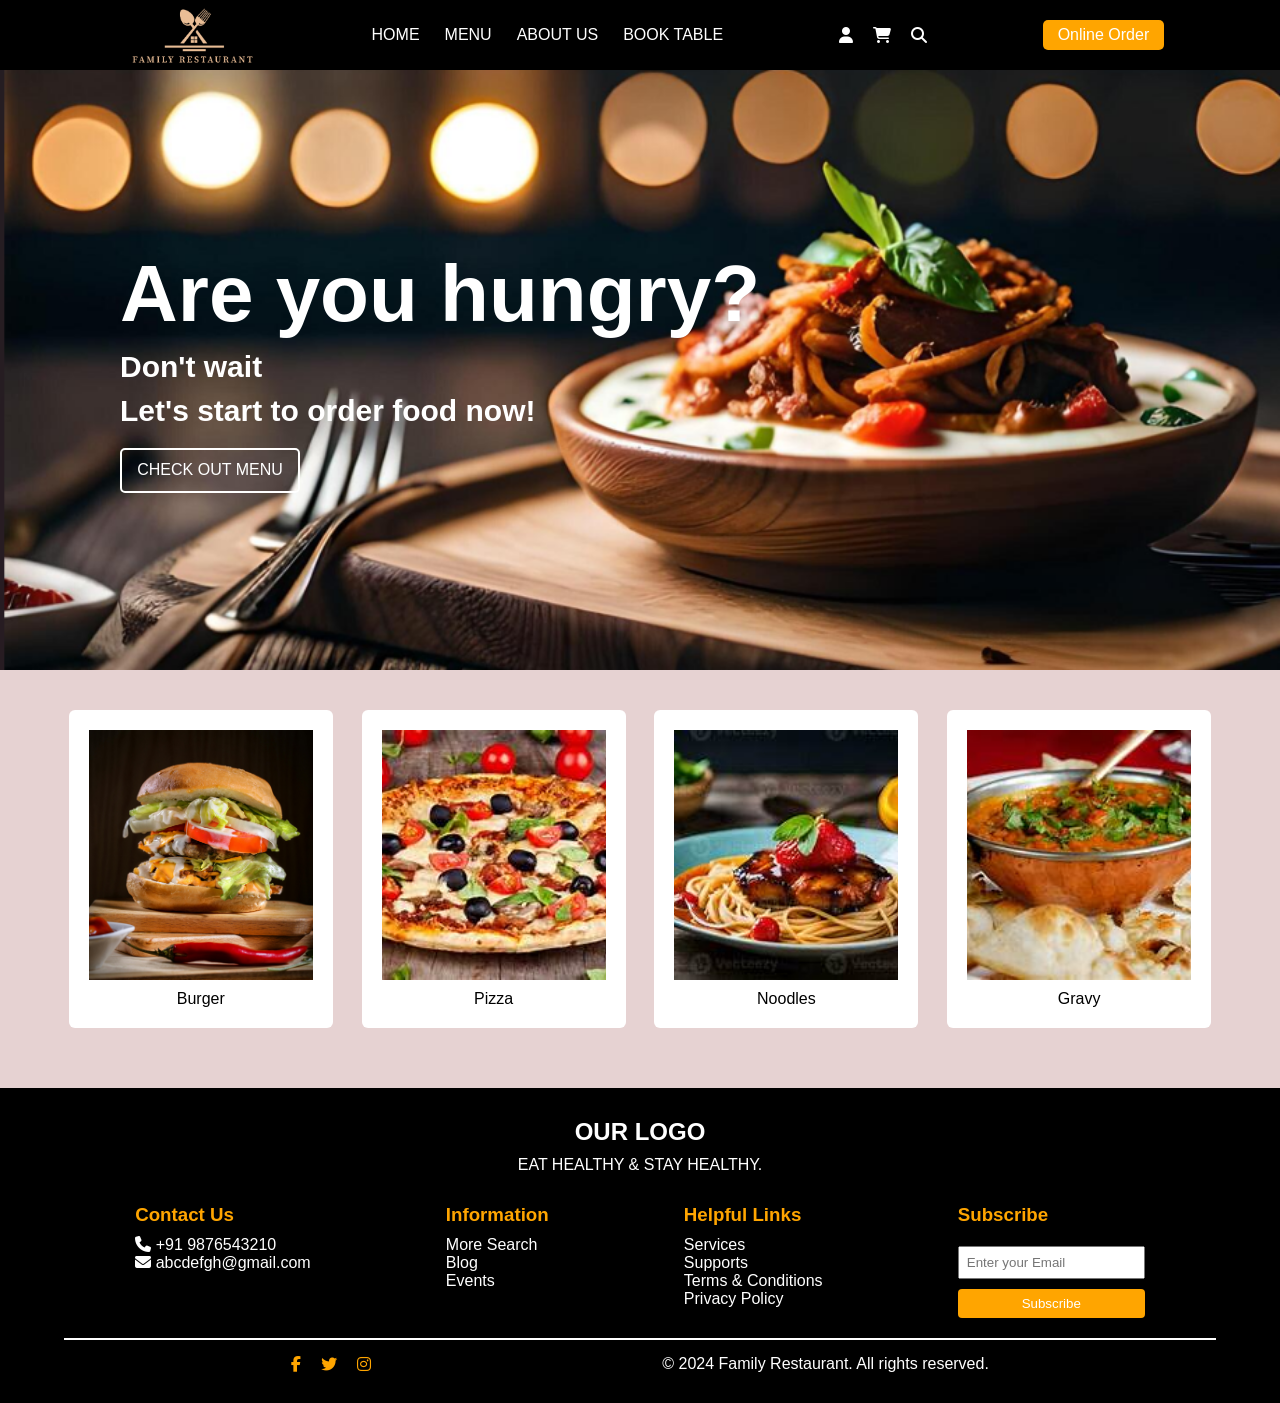
==== index.html @ 336c685c "Updated website and added responsive design" ====
<!DOCTYPE html>
<html lang="en">
<head>
<link rel="icon" type="image/x-icon" href="browsrelogo.png">
<meta charset="UTF-8">
<meta name="viewport" content="width=device-width, initial-scale=1.0">

<link rel="stylesheet"
href="https://cdnjs.cloudflare.com/ajax/libs/font-awesome/6.5.1/css/all.min.css">

<link rel="stylesheet" href="style.css">

<title>Family Restaurant</title>
</head>

<body>

<header>
<div class="nav-bar">

<div class="logo-container"></div>

<div class="nav-details">
<a href="index.html">HOME</a>
<a href="menu.html">MENU</a>
<a href="about.html">ABOUT US</a>
<a href="tablebooking.html">BOOK TABLE</a>
</div>

<div class="nav-icons">
<i class="fa-solid fa-user"></i>
<i class="fa-solid fa-cart-shopping"></i>
<i class="fa-solid fa-magnifying-glass"></i>
</div>

<div class="nav-order">
<p>Online Order</p>
</div>

</div>
</header>


<!-- HERO SECTION -->

<div class="hero-section">

<div class="hero-content">

<h1 class="para1">Are you hungry?</h1>

<h3 class="para2">Don't wait</h3>

<h3 class="para3">Let's start to order food now!</h3>

<div class="hero-menu">
<a href="menu.html">CHECK OUT MENU</a>
</div>

</div>

</div>


<!-- FOOD SECTION -->

<div class="foods-section">

<div class="box">
<div class="img" style="background-image:url('food/burger.jpg')"></div>
<p>Burger</p>
</div>

<div class="box">
<div class="img" style="background-image:url('food/pizza.jpg')"></div>
<p>Pizza</p>
</div>

<div class="box">
<div class="img" style="background-image:url('food/noodles.jpg')"></div>
<p>Noodles</p>
</div>

<div class="box">
<div class="img" style="background-image:url('food/gravy.jpg')"></div>
<p>Gravy</p>
</div>

</div>


<!-- FOOTER -->

<footer>

<div class="footer-logo">
<h2>OUR LOGO</h2>
<p>EAT HEALTHY & STAY HEALTHY.</p>
</div>


<div class="footer-details">

<div>
<h3>Contact Us</h3>
<p><i class="fa-solid fa-phone"></i> +91 9876543210</p>
<p><i class="fa-solid fa-envelope"></i> abcdefgh@gmail.com</p>
</div>

<div>
<h3>Information</h3>
<p>More Search</p>
<p>Blog</p>
<p>Events</p>
</div>

<div>
<h3>Helpful Links</h3>
<p>Services</p>
<p>Supports</p>
<p>Terms & Conditions</p>
<p>Privacy Policy</p>
</div>

<div class="subscribe">
<h3>Subscribe</h3>
<input type="text" placeholder="Enter your Email">
<button class="butsub">Subscribe</button>
</div>

</div>

<hr class="line">

<div class="footer-end">

<div class="icons">
<i class="fa-brands fa-facebook-f"></i>
<i class="fa-brands fa-twitter"></i>
<i class="fa-brands fa-instagram"></i>
</div>

<p>© 2024 Family Restaurant. All rights reserved.</p>

</div>

</footer>

</body>
</html>
---- style.css ----
*{
margin:0;
padding:0;
box-sizing:border-box;
font-family:Arial, Helvetica, sans-serif;
}


/* NAVBAR */

.nav-bar{
height:70px;
width:100%;
background:black;
display:flex;
align-items:center;
justify-content:space-evenly;
}

.logo-container{
background-image:url('logos/logo.png');
background-size:cover;
height:70px;
width:140px;
}

.nav-details{
color:white;
display:flex;
gap:25px;
}

.nav-details a{
color:white;
text-decoration:none;
}

.nav-details a:hover{
border:1px solid white;
padding:3px;
border-radius:4px;
}

.nav-icons{
color:white;
display:flex;
gap:20px;
}

.nav-icons i:hover{
color:orange;
cursor:pointer;
}

.nav-order{
background:orange;
padding:6px 15px;
border-radius:5px;
color:white;
cursor:pointer;
}


/* HERO */

.hero-section{
height:600px;
background-image:url('heroimages/hero-img.png');
background-size:cover;
background-position:center;
display:flex;
align-items:center;
}

.hero-content{
color:white;
margin-left:120px;
}

.para1{
font-size:80px;
font-weight:bold;
}

.para2{
font-size:30px;
margin-top:10px;
}

.para3{
font-size:30px;
margin-top:10px;
}

.hero-menu{
border:2px solid white;
width:180px;
height:45px;
margin-top:20px;
display:flex;
align-items:center;
justify-content:center;
border-radius:5px;
}

.hero-menu a{
color:white;
text-decoration:none;
}

.hero-menu:hover{
background:white;
}

.hero-menu:hover a{
color:black;
}


/* FOOD SECTION */

.foods-section{
display:flex;
justify-content:space-evenly;
flex-wrap:wrap;
padding:40px;
background:#e6d2d2;
}

.box{
width:22%;
background:white;
padding:20px;
border-radius:6px;
text-align:center;
margin-bottom:20px;
}

.img{
height:250px;
width:100%;
background-size:cover;
background-position:center;
margin-bottom:10px;
}

.box:hover{
box-shadow:0 5px 20px rgba(0,0,0,0.3);
cursor:pointer;
}


/* FOOTER */

footer{
background:black;
color:white;
padding:30px 0;
}

.footer-logo{
text-align:center;
}

.footer-logo p{
margin-top:10px;
}

.footer-details{
display:flex;
justify-content:space-evenly;
margin-top:30px;
flex-wrap:wrap;
}

footer h3{
color:orange;
margin-bottom:10px;
}

.subscribe{
display:flex;
flex-direction:column;
gap:10px;
}

.subscribe input{
padding:7px;
}

.butsub{
background:orange;
border:none;
padding:7px;
color:white;
border-radius:4px;
cursor:pointer;
}

.butsub:hover{
background:white;
color:black;
}

.line{
margin-top:20px;
border:1px solid white;
width:90%;
margin-left:auto;
margin-right:auto;
}

.footer-end{
display:flex;
justify-content:space-evenly;
align-items:center;
margin-top:15px;
flex-wrap:wrap;
}

.icons{
display:flex;
gap:20px;
}

.icons i{
color:orange;
}


/* RESPONSIVE DESIGN */

@media(max-width:900px){

.nav-bar{
flex-wrap:wrap;
height:auto;
padding:10px;
}

.nav-details{
width:100%;
justify-content:center;
margin:10px 0;
}

.hero-content{
margin-left:40px;
}

.para1{
font-size:50px;
}

}


@media(max-width:600px){

.nav-bar{
flex-direction:column;
gap:10px;
}

.nav-details{
flex-wrap:wrap;
gap:15px;
}

.hero-section{
height:auto;
padding:60px 20px;
text-align:center;
}

.hero-content{
margin-left:0;
}

.para1{
font-size:40px;
}

.para2,
.para3{
font-size:20px;
}

.foods-section{
flex-direction:column;
align-items:center;
}

.box{
width:90%;
}

.footer-details{
flex-direction:column;
align-items:center;
text-align:center;
gap:20px;
}

.footer-end{
flex-direction:column;
gap:10px;
}

}
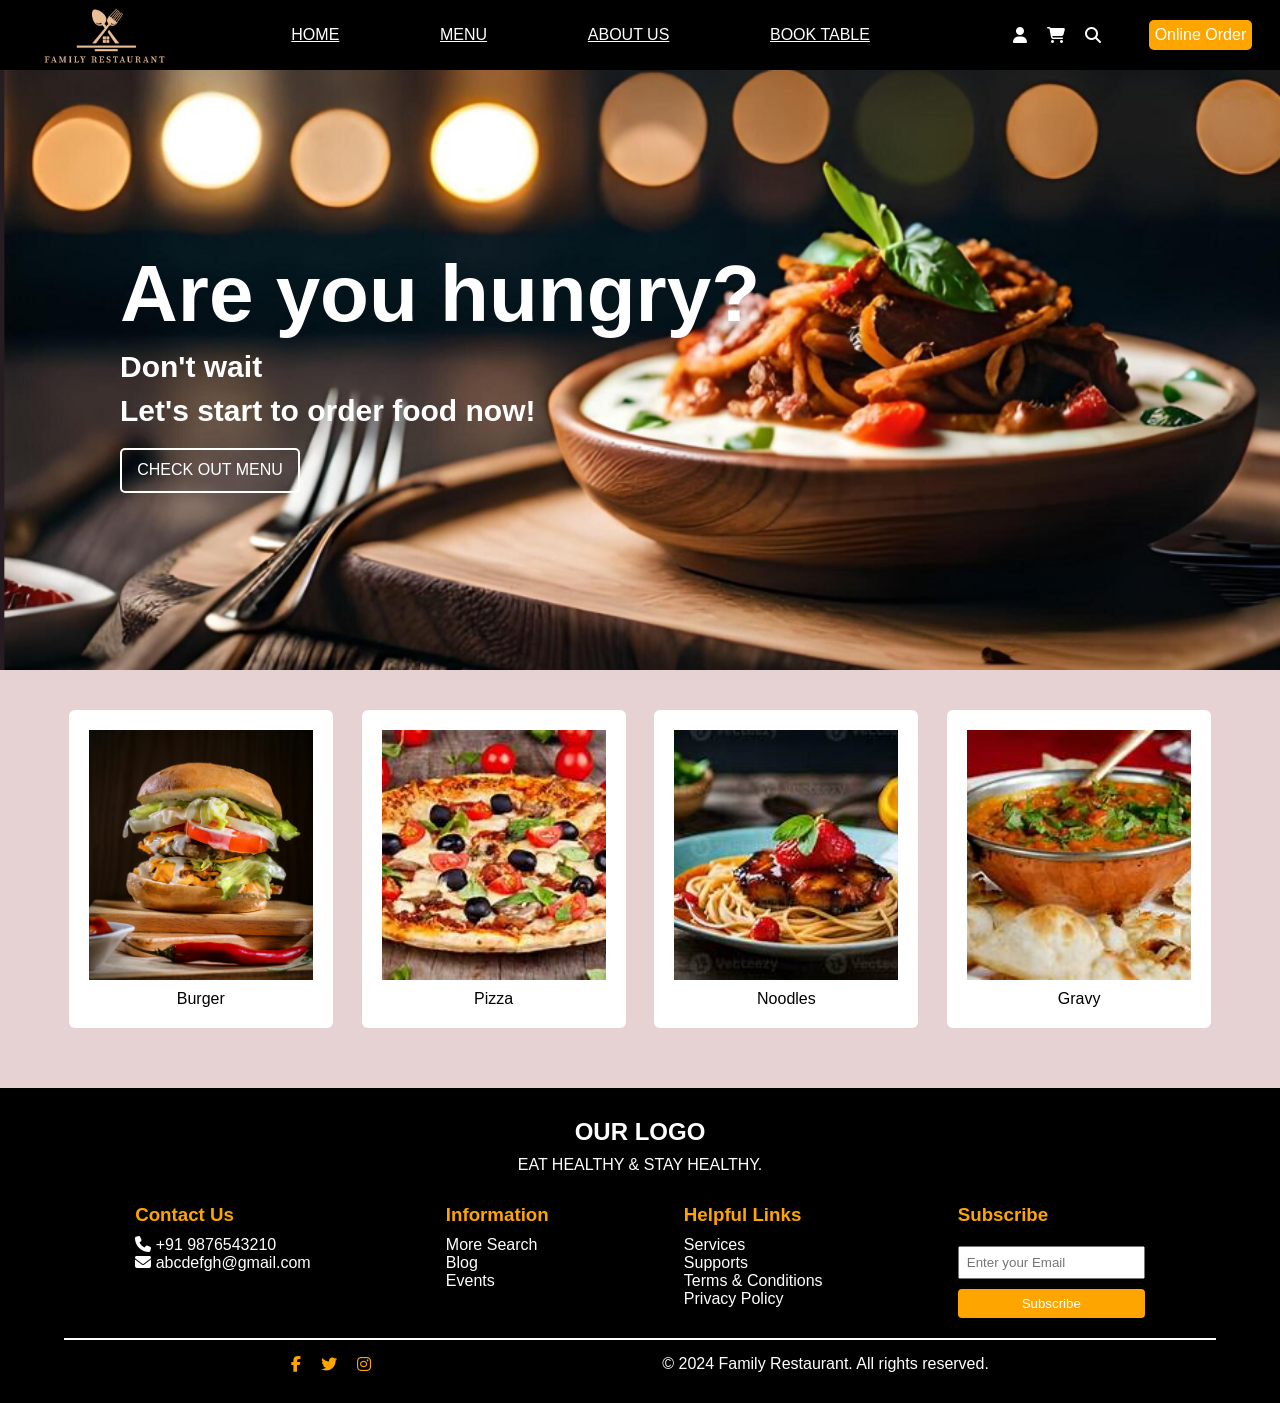
==== commit c56c0fa1: "Updated website and added responsive design" ====
--- a/index.html
+++ b/index.html
@@ -16,29 +16,24 @@
 <body>
 
 <header>
-<div class="nav-bar">
-
-<div class="logo-container"></div>
-
-<div class="nav-details">
-<a href="index.html">HOME</a>
-<a href="menu.html">MENU</a>
-<a href="about.html">ABOUT US</a>
-<a href="tablebooking.html">BOOK TABLE</a>
-</div>
-
-<div class="nav-icons">
-<i class="fa-solid fa-user"></i>
-<i class="fa-solid fa-cart-shopping"></i>
-<i class="fa-solid fa-magnifying-glass"></i>
-</div>
-
-<div class="nav-order">
-<p>Online Order</p>
-</div>
-
-</div>
-</header>
+        <div class="nav-bar">
+           <div class="logo-container"></div>
+           <div class="nav-details">
+              <a href="index.html">HOME</a>
+              <a target="_blank" href="menu.html">MENU</a>
+              <a target="_blank" href="about.html">ABOUT US</a>
+              <a target="_blank" href="tablebooking.html">BOOK TABLE</a>
+           </div>
+           <div class="nav-icons">
+                <i class="fa-solid fa-user"></i>
+                <i class="fa-solid fa-cart-shopping"></i>
+                <i class="fa-solid fa-magnifying-glass"></i>
+           </div>
+           <div class="nav-order">
+                <p>Online Order</p>
+           </div>
+        </div>   
+    </header>
 
 
 <!-- HERO SECTION -->
--- a/style.css
+++ b/style.css
@@ -9,55 +9,60 @@
 /* NAVBAR */
 
 .nav-bar{
-height:70px;
-width:100%;
-background:black;
-display:flex;
-align-items:center;
-justify-content:space-evenly;
-}
-
+    height: 70px;
+    width: 100%;
+    background-color: black;
+    display: flex;
+    align-items: center;
+    justify-content: space-evenly;
+}
 .logo-container{
-background-image:url('logos/logo.png');
-background-size:cover;
-height:70px;
-width:140px;
-}
-
+    background-image: url('logos/logo.png');
+    background-size: cover;
+    height: 70px;
+    width: 140px;
+}
 .nav-details{
-color:white;
-display:flex;
-gap:25px;
-}
-
+    color: white;
+    width: 60%;
+    display: flex;
+    justify-content: space-evenly;
+    gap:6px;
+}
 .nav-details a{
-color:white;
-text-decoration:none;
-}
-
+    color: white;
+}
 .nav-details a:hover{
-border:1px solid white;
-padding:3px;
-border-radius:4px;
-}
-
+    cursor:pointer;
+    border: 1px solid white;
+    padding:2px;
+    border-radius: 4px;
+}
 .nav-icons{
-color:white;
-display:flex;
-gap:20px;
-}
-
+    color: white;
+    display: flex;
+    justify-content: space-evenly;
+    width: 10%;  
+}
 .nav-icons i:hover{
-color:orange;
-cursor:pointer;
-}
-
+    cursor: pointer;
+    color:chocolate;
+}
 .nav-order{
-background:orange;
-padding:6px 15px;
-border-radius:5px;
-color:white;
-cursor:pointer;
+    color: white;
+    background-color: orange;
+    height: 30px;
+    width: 8%;
+    border-radius: 5px;
+}
+.nav-order p{
+    text-align: center;
+    line-height: 30px;
+    margin: 0;
+}
+.nav-order:hover{
+    cursor:pointer;
+    color: chocolate;
 }
 
 
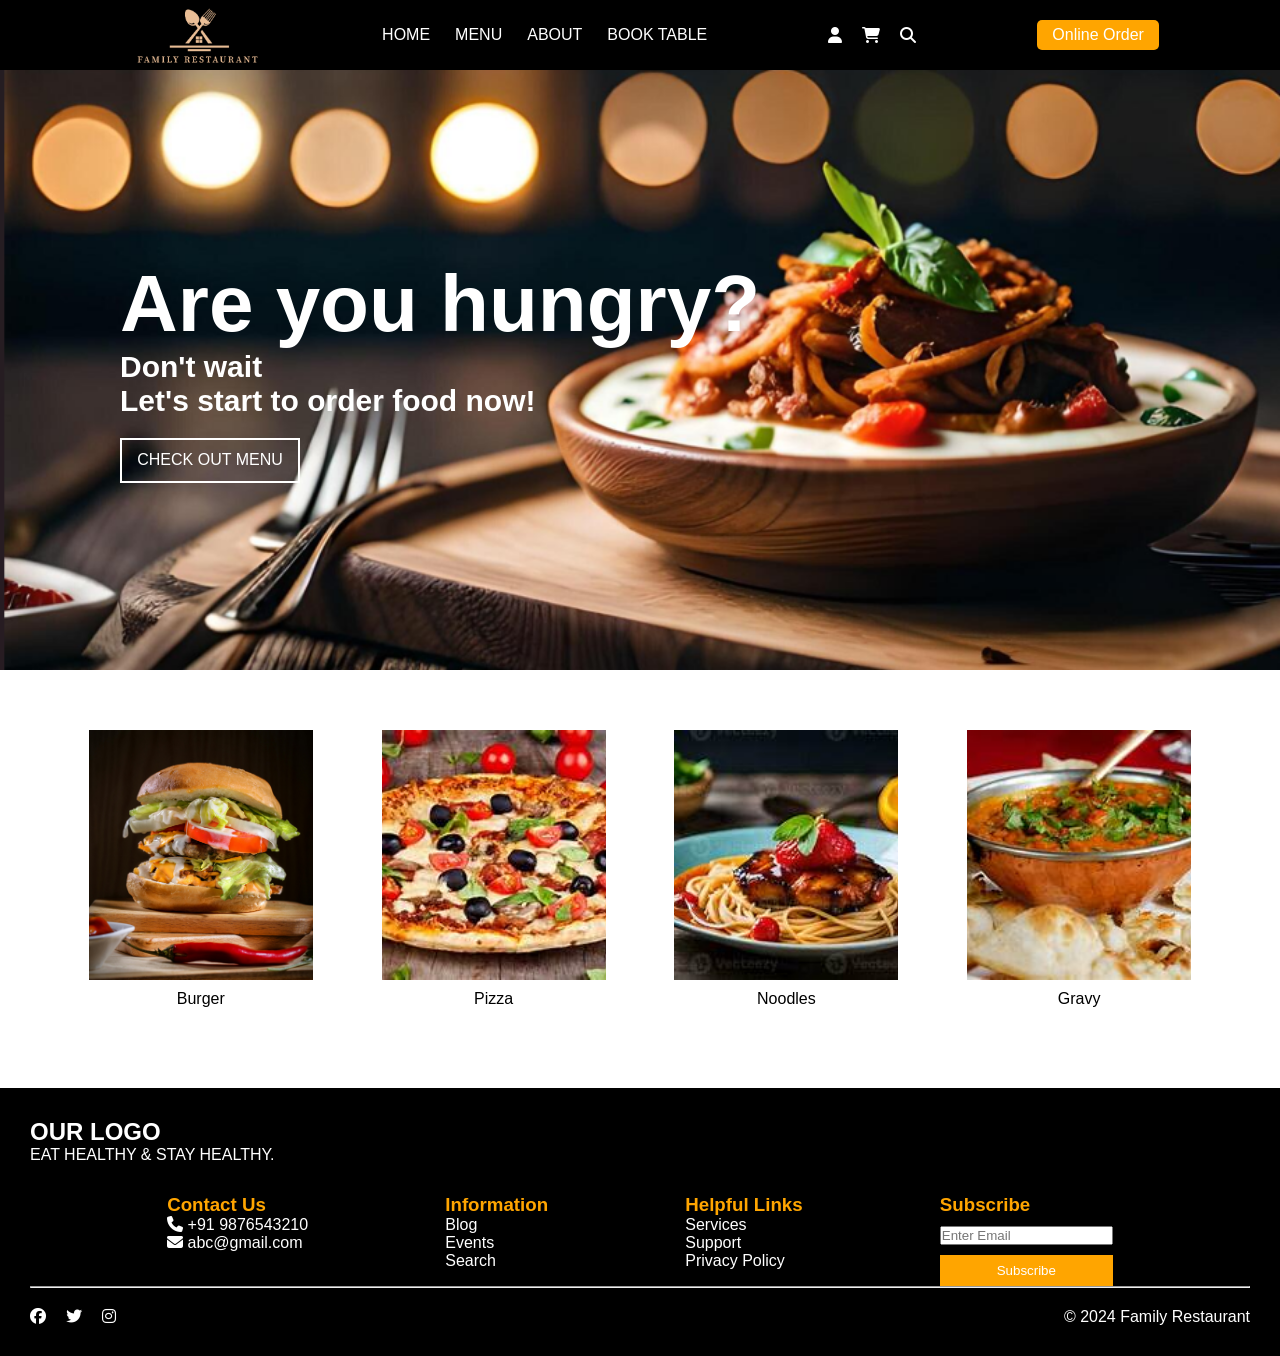
==== commit 9cf0e5be: "Updated website and added responsive design" ====
--- a/index.html
+++ b/index.html
@@ -1,39 +1,51 @@
 <!DOCTYPE html>
 <html lang="en">
+
 <head>
-<link rel="icon" type="image/x-icon" href="browsrelogo.png">
 <meta charset="UTF-8">
 <meta name="viewport" content="width=device-width, initial-scale=1.0">
+
+<title>Family Restaurant</title>
+
+<link rel="stylesheet" href="style.css">
 
 <link rel="stylesheet"
 href="https://cdnjs.cloudflare.com/ajax/libs/font-awesome/6.5.1/css/all.min.css">
 
-<link rel="stylesheet" href="style.css">
-
-<title>Family Restaurant</title>
 </head>
 
 <body>
 
 <header>
-        <div class="nav-bar">
-           <div class="logo-container"></div>
-           <div class="nav-details">
-              <a href="index.html">HOME</a>
-              <a target="_blank" href="menu.html">MENU</a>
-              <a target="_blank" href="about.html">ABOUT US</a>
-              <a target="_blank" href="tablebooking.html">BOOK TABLE</a>
-           </div>
-           <div class="nav-icons">
-                <i class="fa-solid fa-user"></i>
-                <i class="fa-solid fa-cart-shopping"></i>
-                <i class="fa-solid fa-magnifying-glass"></i>
-           </div>
-           <div class="nav-order">
-                <p>Online Order</p>
-           </div>
-        </div>   
-    </header>
+
+<div class="nav-bar">
+
+<div class="logo-container"></div>
+
+<div class="menu-toggle" id="mobile-menu">
+<i class="fas fa-bars"></i>
+</div>
+
+<div class="nav-details" id="nav-links">
+<a href="#">HOME</a>
+<a href="#">MENU</a>
+<a href="#">ABOUT</a>
+<a href="#">BOOK TABLE</a>
+</div>
+
+<div class="nav-icons">
+<i class="fa-solid fa-user"></i>
+<i class="fa-solid fa-cart-shopping"></i>
+<i class="fa-solid fa-magnifying-glass"></i>
+</div>
+
+<div class="nav-order">
+<p>Online Order</p>
+</div>
+
+</div>
+
+</header>
 
 
 <!-- HERO SECTION -->
@@ -49,7 +61,7 @@
 <h3 class="para3">Let's start to order food now!</h3>
 
 <div class="hero-menu">
-<a href="menu.html">CHECK OUT MENU</a>
+<a href="#">CHECK OUT MENU</a>
 </div>
 
 </div>
@@ -93,53 +105,53 @@
 <p>EAT HEALTHY & STAY HEALTHY.</p>
 </div>
 
-
 <div class="footer-details">
 
 <div>
 <h3>Contact Us</h3>
 <p><i class="fa-solid fa-phone"></i> +91 9876543210</p>
-<p><i class="fa-solid fa-envelope"></i> abcdefgh@gmail.com</p>
+<p><i class="fa-solid fa-envelope"></i> abc@gmail.com</p>
 </div>
 
 <div>
 <h3>Information</h3>
-<p>More Search</p>
 <p>Blog</p>
 <p>Events</p>
+<p>Search</p>
 </div>
 
 <div>
 <h3>Helpful Links</h3>
 <p>Services</p>
-<p>Supports</p>
-<p>Terms & Conditions</p>
+<p>Support</p>
 <p>Privacy Policy</p>
 </div>
 
 <div class="subscribe">
 <h3>Subscribe</h3>
-<input type="text" placeholder="Enter your Email">
+<input type="text" placeholder="Enter Email">
 <button class="butsub">Subscribe</button>
 </div>
 
 </div>
 
-<hr class="line">
+<hr>
 
 <div class="footer-end">
 
 <div class="icons">
-<i class="fa-brands fa-facebook-f"></i>
+<i class="fa-brands fa-facebook"></i>
 <i class="fa-brands fa-twitter"></i>
 <i class="fa-brands fa-instagram"></i>
 </div>
 
-<p>© 2024 Family Restaurant. All rights reserved.</p>
+<p>© 2024 Family Restaurant</p>
 
 </div>
 
 </footer>
 
+<script src="script.js"></script>
+
 </body>
 </html>
--- a/style.css
+++ b/style.css
@@ -2,67 +2,57 @@
 margin:0;
 padding:0;
 box-sizing:border-box;
-font-family:Arial, Helvetica, sans-serif;
+font-family:Arial;
 }
 
 
 /* NAVBAR */
 
 .nav-bar{
-    height: 70px;
-    width: 100%;
-    background-color: black;
-    display: flex;
-    align-items: center;
-    justify-content: space-evenly;
-}
+height:70px;
+width:100%;
+background:black;
+display:flex;
+align-items:center;
+justify-content:space-evenly;
+position:relative;
+}
+
 .logo-container{
-    background-image: url('logos/logo.png');
-    background-size: cover;
-    height: 70px;
-    width: 140px;
-}
+background-image:url('logos/logo.png');
+background-size:cover;
+height:70px;
+width:140px;
+}
+
 .nav-details{
-    color: white;
-    width: 60%;
-    display: flex;
-    justify-content: space-evenly;
-    gap:6px;
-}
+display:flex;
+gap:25px;
+}
+
 .nav-details a{
-    color: white;
-}
-.nav-details a:hover{
-    cursor:pointer;
-    border: 1px solid white;
-    padding:2px;
-    border-radius: 4px;
-}
+color:white;
+text-decoration:none;
+}
+
 .nav-icons{
-    color: white;
-    display: flex;
-    justify-content: space-evenly;
-    width: 10%;  
-}
-.nav-icons i:hover{
-    cursor: pointer;
-    color:chocolate;
-}
+display:flex;
+gap:20px;
+color:white;
+}
+
 .nav-order{
-    color: white;
-    background-color: orange;
-    height: 30px;
-    width: 8%;
-    border-radius: 5px;
-}
-.nav-order p{
-    text-align: center;
-    line-height: 30px;
-    margin: 0;
-}
-.nav-order:hover{
-    cursor:pointer;
-    color: chocolate;
+background:orange;
+padding:6px 15px;
+border-radius:5px;
+color:white;
+}
+
+.menu-toggle{
+display:none;
+color:white;
+font-size:25px;
+cursor:pointer;
 }
 
 
@@ -78,34 +68,30 @@
 }
 
 .hero-content{
-color:white;
 margin-left:120px;
+color:white;
 }
 
 .para1{
 font-size:80px;
-font-weight:bold;
 }
 
 .para2{
 font-size:30px;
-margin-top:10px;
 }
 
 .para3{
 font-size:30px;
-margin-top:10px;
 }
 
 .hero-menu{
 border:2px solid white;
 width:180px;
 height:45px;
+display:flex;
+align-items:center;
+justify-content:center;
 margin-top:20px;
-display:flex;
-align-items:center;
-justify-content:center;
-border-radius:5px;
 }
 
 .hero-menu a{
@@ -113,113 +99,69 @@
 text-decoration:none;
 }
 
-.hero-menu:hover{
-background:white;
-}
-
-.hero-menu:hover a{
-color:black;
-}
-
 
 /* FOOD SECTION */
 
 .foods-section{
 display:flex;
 justify-content:space-evenly;
+padding:40px;
 flex-wrap:wrap;
-padding:40px;
-background:#e6d2d2;
 }
 
 .box{
 width:22%;
 background:white;
+text-align:center;
 padding:20px;
 border-radius:6px;
-text-align:center;
 margin-bottom:20px;
 }
 
 .img{
 height:250px;
-width:100%;
 background-size:cover;
 background-position:center;
 margin-bottom:10px;
 }
 
-.box:hover{
-box-shadow:0 5px 20px rgba(0,0,0,0.3);
-cursor:pointer;
-}
-
 
 /* FOOTER */
 
 footer{
 background:black;
 color:white;
-padding:30px 0;
-}
-
-.footer-logo{
-text-align:center;
-}
-
-.footer-logo p{
-margin-top:10px;
+padding:30px;
 }
 
 .footer-details{
 display:flex;
 justify-content:space-evenly;
+flex-wrap:wrap;
 margin-top:30px;
-flex-wrap:wrap;
 }
 
 footer h3{
 color:orange;
-margin-bottom:10px;
 }
 
 .subscribe{
 display:flex;
 flex-direction:column;
 gap:10px;
-}
-
-.subscribe input{
-padding:7px;
 }
 
 .butsub{
 background:orange;
 border:none;
-padding:7px;
-color:white;
-border-radius:4px;
-cursor:pointer;
-}
-
-.butsub:hover{
-background:white;
-color:black;
-}
-
-.line{
+padding:8px;
+color:white;
+}
+
+.footer-end{
+display:flex;
+justify-content:space-between;
 margin-top:20px;
-border:1px solid white;
-width:90%;
-margin-left:auto;
-margin-right:auto;
-}
-
-.footer-end{
-display:flex;
-justify-content:space-evenly;
-align-items:center;
-margin-top:15px;
 flex-wrap:wrap;
 }
 
@@ -228,48 +170,40 @@
 gap:20px;
 }
 
-.icons i{
-color:orange;
-}
-
-
-/* RESPONSIVE DESIGN */
-
-@media(max-width:900px){
-
-.nav-bar{
-flex-wrap:wrap;
-height:auto;
-padding:10px;
+
+/* MOBILE RESPONSIVE */
+
+@media(max-width:768px){
+
+.menu-toggle{
+display:block;
+position:absolute;
+right:20px;
+top:20px;
 }
 
 .nav-details{
+display:none;
+flex-direction:column;
+background:black;
+position:absolute;
+top:70px;
 width:100%;
-justify-content:center;
-margin:10px 0;
-}
-
-.hero-content{
-margin-left:40px;
-}
-
-.para1{
-font-size:50px;
-}
-
-}
-
-
-@media(max-width:600px){
-
-.nav-bar{
-flex-direction:column;
-gap:10px;
-}
-
-.nav-details{
-flex-wrap:wrap;
-gap:15px;
+left:0;
+text-align:center;
+padding:15px 0;
+}
+
+.nav-details.active{
+display:flex;
+}
+
+.nav-icons{
+display:none;
+}
+
+.nav-order{
+display:none;
 }
 
 .hero-section{
@@ -283,10 +217,13 @@
 }
 
 .para1{
-font-size:40px;
-}
-
-.para2,
+font-size:45px;
+}
+
+.para2{
+font-size:20px;
+}
+
 .para3{
 font-size:20px;
 }
@@ -302,13 +239,13 @@
 
 .footer-details{
 flex-direction:column;
-align-items:center;
 text-align:center;
 gap:20px;
 }
 
 .footer-end{
 flex-direction:column;
+align-items:center;
 gap:10px;
 }
 
@@ -319,4 +256,3 @@
 
 
 
-
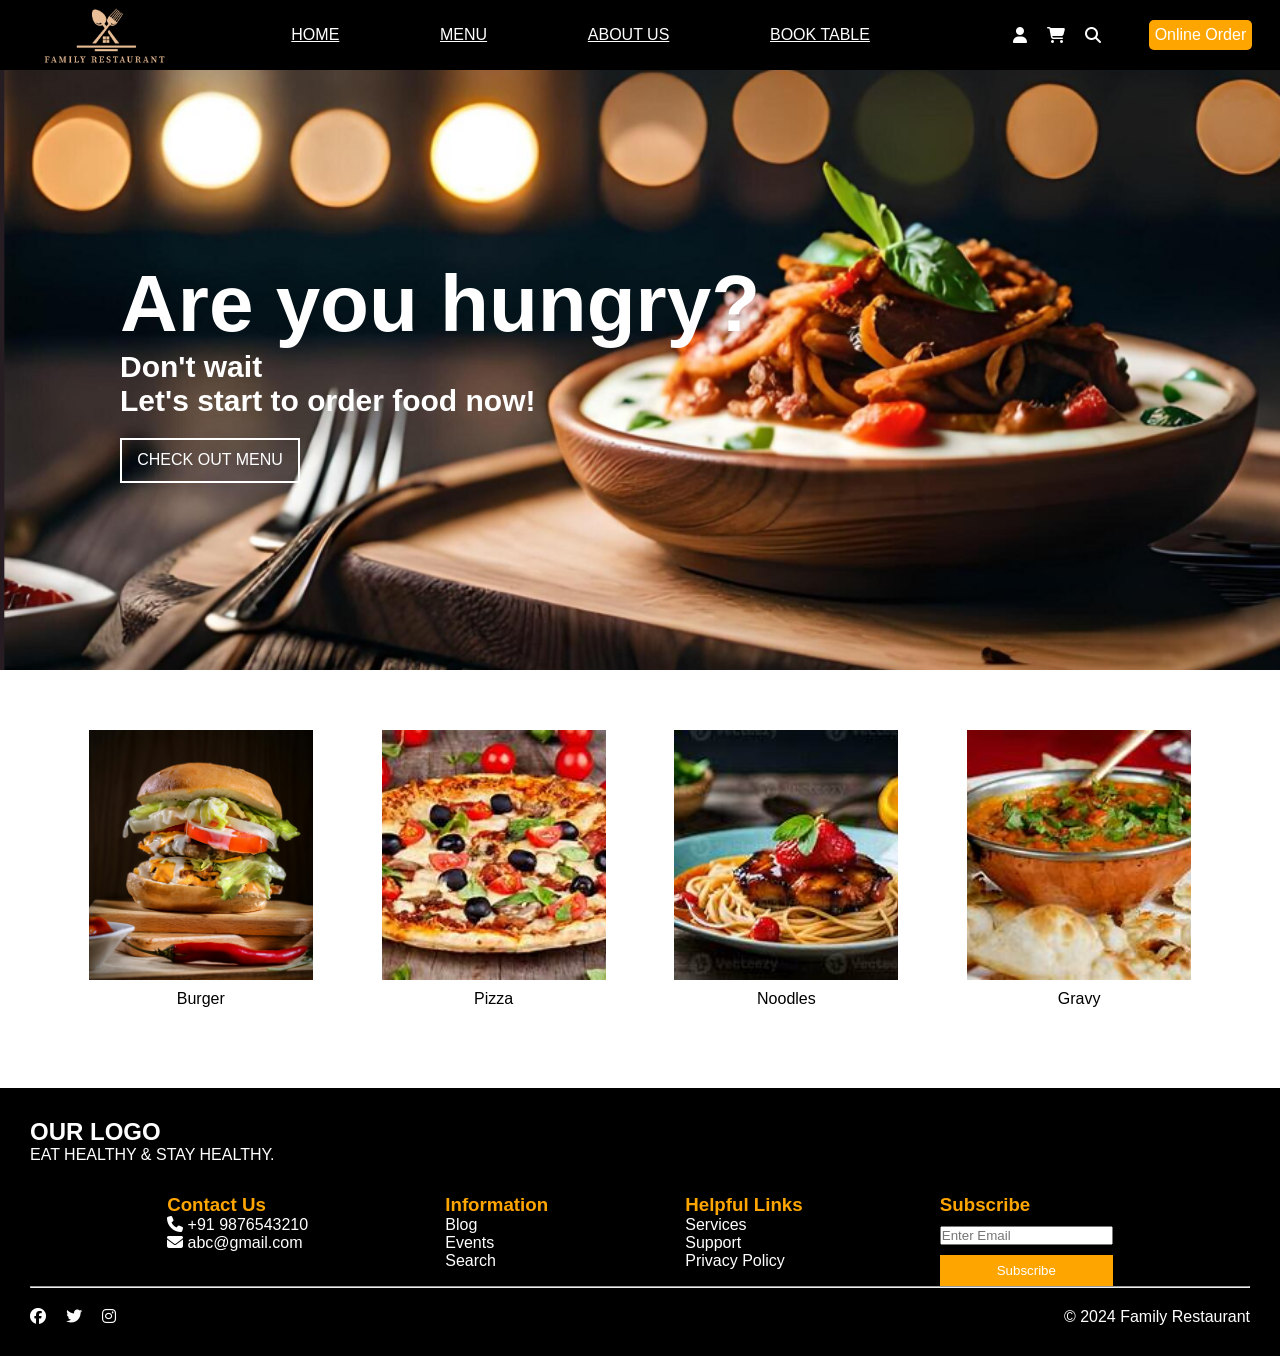
==== commit b077ccf8: "Updated website and added responsive design" ====
--- a/index.html
+++ b/index.html
@@ -17,35 +17,24 @@
 <body>
 
 <header>
-
-<div class="nav-bar">
-
-<div class="logo-container"></div>
-
-<div class="menu-toggle" id="mobile-menu">
-<i class="fas fa-bars"></i>
-</div>
-
-<div class="nav-details" id="nav-links">
-<a href="#">HOME</a>
-<a href="#">MENU</a>
-<a href="#">ABOUT</a>
-<a href="#">BOOK TABLE</a>
-</div>
-
-<div class="nav-icons">
-<i class="fa-solid fa-user"></i>
-<i class="fa-solid fa-cart-shopping"></i>
-<i class="fa-solid fa-magnifying-glass"></i>
-</div>
-
-<div class="nav-order">
-<p>Online Order</p>
-</div>
-
-</div>
-
-</header>
+        <div class="nav-bar">
+           <div class="logo-container"></div>
+           <div class="nav-details">
+              <a href="index.html">HOME</a>
+              <a href="menu.html">MENU</a>
+              <a href="about.html">ABOUT US</a>
+              <a href="tablebooking.html">BOOK TABLE</a>
+           </div>
+           <div class="nav-icons">
+                <i class="fa-solid fa-user"></i>
+                <i class="fa-solid fa-cart-shopping"></i>
+                <i class="fa-solid fa-magnifying-glass"></i>
+           </div>
+           <div class="nav-order">
+                <p>Online Order</p>
+           </div>
+        </div>   
+    </header>
 
 
 <!-- HERO SECTION -->
--- a/style.css
+++ b/style.css
@@ -9,50 +9,60 @@
 /* NAVBAR */
 
 .nav-bar{
-height:70px;
-width:100%;
-background:black;
-display:flex;
-align-items:center;
-justify-content:space-evenly;
-position:relative;
-}
-
+    height: 70px;
+    width: 100%;
+    background-color: black;
+    display: flex;
+    align-items: center;
+    justify-content: space-evenly;
+}
 .logo-container{
-background-image:url('logos/logo.png');
-background-size:cover;
-height:70px;
-width:140px;
-}
-
+    background-image: url('logos/logo.png');
+    background-size: cover;
+    height: 70px;
+    width: 140px;
+}
 .nav-details{
-display:flex;
-gap:25px;
-}
-
+    color: white;
+    width: 60%;
+    display: flex;
+    justify-content: space-evenly;
+    gap:6px;
+}
 .nav-details a{
-color:white;
-text-decoration:none;
-}
-
+    color: white;
+}
+.nav-details a:hover{
+    cursor:pointer;
+    border: 1px solid white;
+    padding:2px;
+    border-radius: 4px;
+}
 .nav-icons{
-display:flex;
-gap:20px;
-color:white;
-}
-
+    color: white;
+    display: flex;
+    justify-content: space-evenly;
+    width: 10%;  
+}
+.nav-icons i:hover{
+    cursor: pointer;
+    color:chocolate;
+}
 .nav-order{
-background:orange;
-padding:6px 15px;
-border-radius:5px;
-color:white;
-}
-
-.menu-toggle{
-display:none;
-color:white;
-font-size:25px;
-cursor:pointer;
+    color: white;
+    background-color: orange;
+    height: 30px;
+    width: 8%;
+    border-radius: 5px;
+}
+.nav-order p{
+    text-align: center;
+    line-height: 30px;
+    margin: 0;
+}
+.nav-order:hover{
+    cursor:pointer;
+    color: chocolate;
 }
 
 
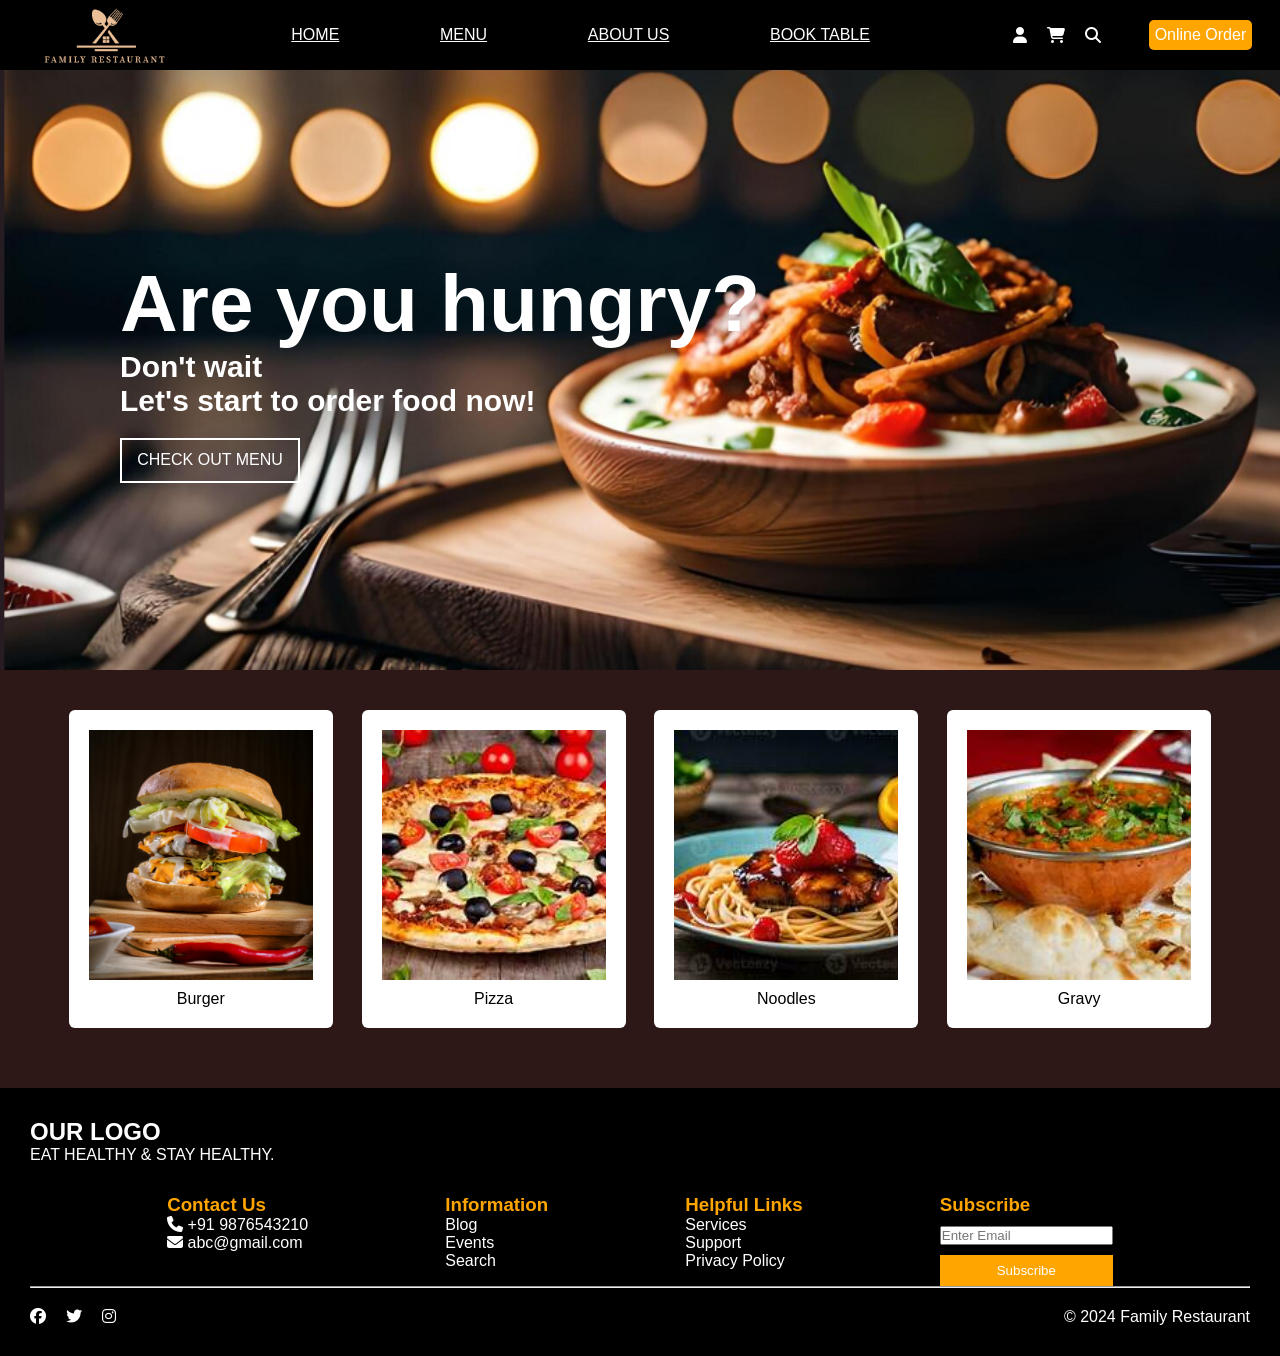
==== commit 70ea0852: "bug fixed" ====
--- a/index.html
+++ b/index.html
@@ -21,9 +21,9 @@
            <div class="logo-container"></div>
            <div class="nav-details">
               <a href="index.html">HOME</a>
-              <a href="menu.html">MENU</a>
-              <a href="about.html">ABOUT US</a>
-              <a href="tablebooking.html">BOOK TABLE</a>
+              <a target="_blank" href="menu.html">MENU</a>
+              <a target="_blank" href="about.html">ABOUT US</a>
+              <a target="_blank" href="tablebooking.html">BOOK TABLE</a>
            </div>
            <div class="nav-icons">
                 <i class="fa-solid fa-user"></i>
--- a/style.css
+++ b/style.css
@@ -113,6 +113,7 @@
 /* FOOD SECTION */
 
 .foods-section{
+background-color: rgb(46, 23, 23);
 display:flex;
 justify-content:space-evenly;
 padding:40px;
@@ -263,6 +264,3 @@
 
 
 
-
-
-
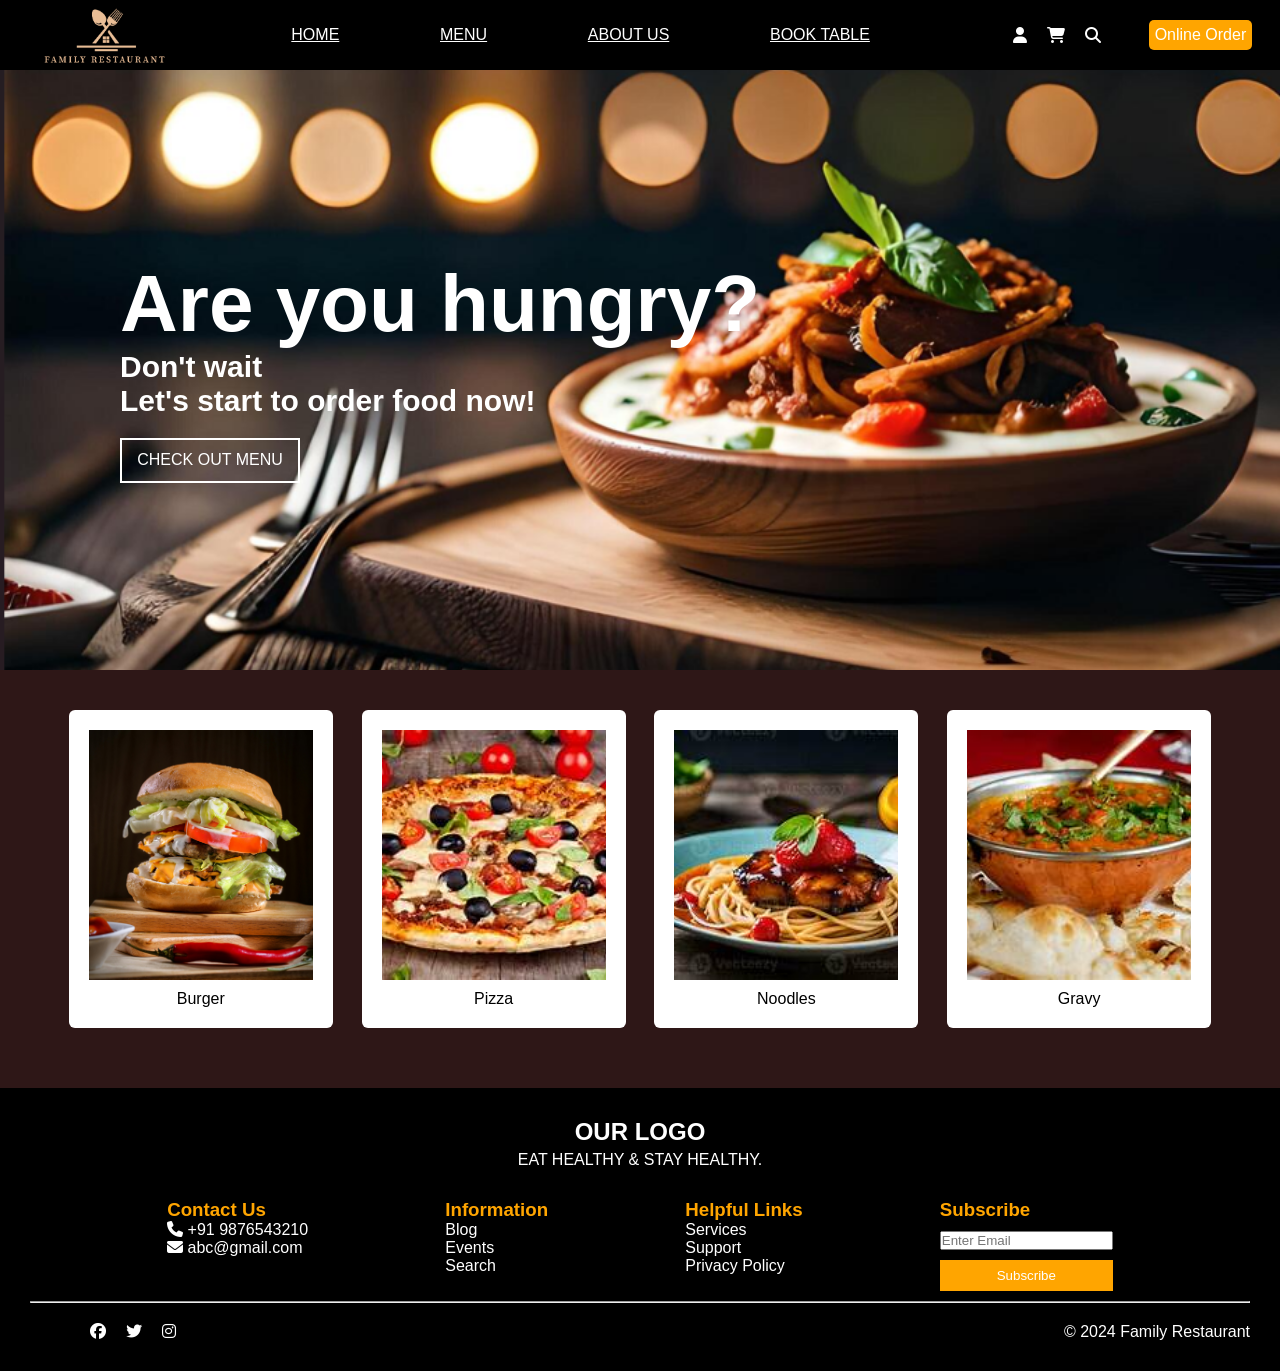
==== commit 9cd68cb6: "Modified the UI" ====
--- a/index.html
+++ b/index.html
@@ -50,7 +50,7 @@
 <h3 class="para3">Let's start to order food now!</h3>
 
 <div class="hero-menu">
-<a href="#">CHECK OUT MENU</a>
+<a href="#"><p>CHECK OUT MENU</p></a>
 </div>
 
 </div>
--- a/style.css
+++ b/style.css
@@ -102,8 +102,16 @@
 align-items:center;
 justify-content:center;
 margin-top:20px;
-}
-
+cursor: pointer;
+}
+
+.hero-menu:hover{
+    background-color: aliceblue;
+    
+}
+.hero-menu p:hover{
+    color: black;
+}
 .hero-menu a{
 color:white;
 text-decoration:none;
@@ -127,6 +135,10 @@
 padding:20px;
 border-radius:6px;
 margin-bottom:20px;
+cursor: pointer;
+}
+.box:hover{
+    box-shadow: 6px 4px 10px 0 rgba(96, 94, 94, 0.2), 0 6px 20px 0 rgba(191, 171, 171, 0.19);
 }
 
 .img{
@@ -150,6 +162,7 @@
 justify-content:space-evenly;
 flex-wrap:wrap;
 margin-top:30px;
+margin-bottom: 10px;
 }
 
 footer h3{
@@ -177,8 +190,25 @@
 }
 
 .icons{
+margin-left: 60px;    
 display:flex;
 gap:20px;
+}
+
+.footer-logo{
+    display: flex;
+    flex-direction: column;
+    justify-content: center; 
+    align-items: center;      
+    text-align: center;
+}
+
+.footer-logo h2{
+    margin: 0;
+}
+
+.footer-logo p{
+    margin: 5px 0 0;
 }
 
 
@@ -260,7 +290,9 @@
 gap:10px;
 }
 
-}
-
-
-
+
+
+}
+
+
+
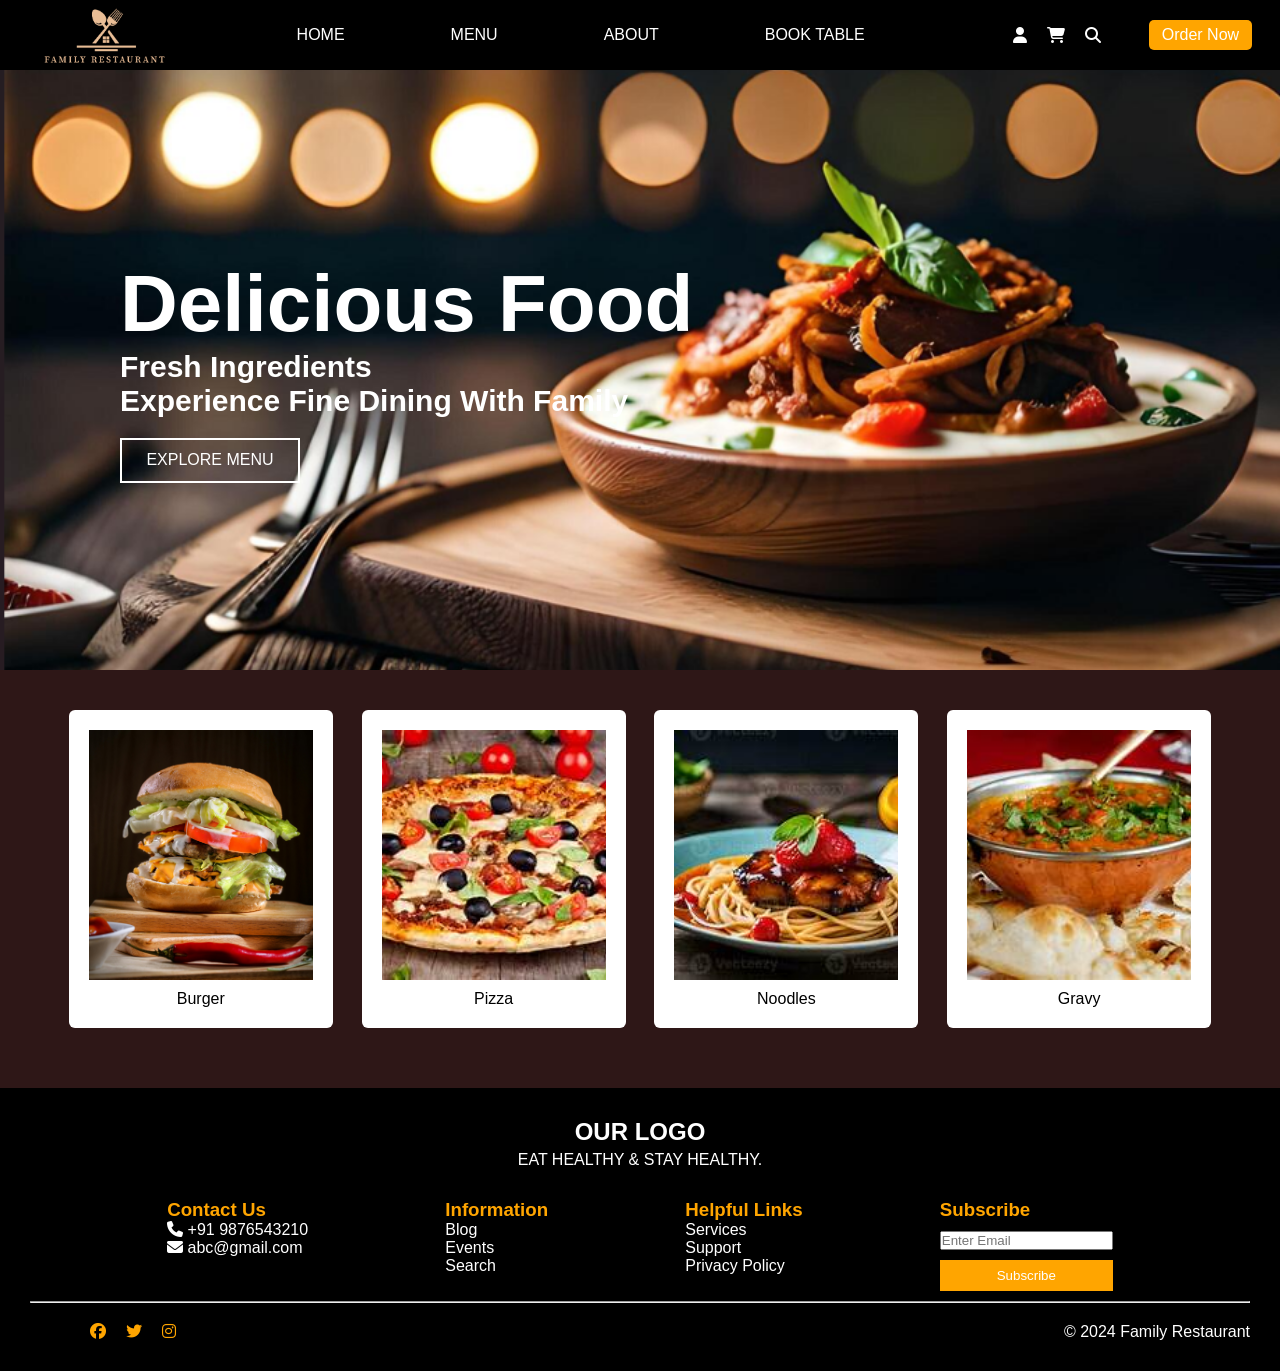
==== commit 676ba796: "Upgraded website UI" ====
--- a/index.html
+++ b/index.html
@@ -2,6 +2,10 @@
 <html lang="en">
 
 <head>
+   <link rel="preconnect" href="https://fonts.googleapis.com">
+<link rel="preconnect" href="https://fonts.gstatic.com" crossorigin>
+<link href="https://fonts.googleapis.com/css2?
+family=Poppins:wght@300;400;500;600;700&display=swap" rel="stylesheet">
 <meta charset="UTF-8">
 <meta name="viewport" content="width=device-width, initial-scale=1.0">
 
@@ -17,45 +21,39 @@
 <body>
 
 <header>
-        <div class="nav-bar">
-           <div class="logo-container"></div>
-           <div class="nav-details">
-              <a href="index.html">HOME</a>
-              <a target="_blank" href="menu.html">MENU</a>
-              <a target="_blank" href="about.html">ABOUT US</a>
-              <a target="_blank" href="tablebooking.html">BOOK TABLE</a>
-           </div>
-           <div class="nav-icons">
-                <i class="fa-solid fa-user"></i>
-                <i class="fa-solid fa-cart-shopping"></i>
-                <i class="fa-solid fa-magnifying-glass"></i>
-           </div>
-           <div class="nav-order">
-                <p>Online Order</p>
-           </div>
-        </div>   
-    </header>
+<div class="nav-bar">
+<div class="logo-container"></div>
+<div class="nav-details">
+<a href="index.html">HOME</a>
+<a href="menu.html">MENU</a>
+<a href="about.html">ABOUT</a>
+<a href="tablebooking.html">BOOK TABLE</a>
+</div>
+<div class="nav-icons">
+<i class="fa-solid fa-user"></i>
+<i class="fa-solid fa-cart-shopping"></i>
+<i class="fa-solid fa-magnifying-glass"></i>
+</div>
+<div class="nav-order">
+<p>Order Now</p>
+</div>
+</div>
+</header>
 
 
 <!-- HERO SECTION -->
 
-<div class="hero-section">
-
+<section class="hero-section">
 <div class="hero-content">
 
-<h1 class="para1">Are you hungry?</h1>
-
-<h3 class="para2">Don't wait</h3>
-
-<h3 class="para3">Let's start to order food now!</h3>
-
+<h1 class="para1">Delicious Food</h1>
+<h3 class="para2">Fresh Ingredients</h3>
+<h3 class="para3">Experience Fine Dining With Family</h3>
 <div class="hero-menu">
-<a href="#"><p>CHECK OUT MENU</p></a>
+<a href="menu.html">EXPLORE MENU</a>
 </div>
-
 </div>
-
-</div>
+</section>
 
 
 <!-- FOOD SECTION -->
@@ -143,4 +141,37 @@
 <script src="script.js"></script>
 
 </body>
-</html>+</html>
+
+
+
+
+
+
+
+
+
+
+
+
+
+
+<!--<header>
+        <div class="nav-bar">
+           <div class="logo-container"></div>
+           <div class="nav-details">
+              <a href="index.html">HOME</a>
+              <a target="_blank" href="menu.html">MENU</a>
+              <a target="_blank" href="about.html">ABOUT US</a>
+              <a target="_blank" href="tablebooking.html">BOOK TABLE</a>
+           </div>
+           <div class="nav-icons">
+                <i class="fa-solid fa-user"></i>
+                <i class="fa-solid fa-cart-shopping"></i>
+                <i class="fa-solid fa-magnifying-glass"></i>
+           </div>
+           <div class="nav-order">
+                <p>Online Order</p>
+           </div>
+        </div>   
+    </header>
--- a/style.css
+++ b/style.css
@@ -31,6 +31,7 @@
 }
 .nav-details a{
     color: white;
+    text-decoration: none;
 }
 .nav-details a:hover{
     cursor:pointer;
@@ -190,9 +191,10 @@
 }
 
 .icons{
-margin-left: 60px;    
+margin-left: 60px;
 display:flex;
 gap:20px;
+color: orange;
 }
 
 .footer-logo{
